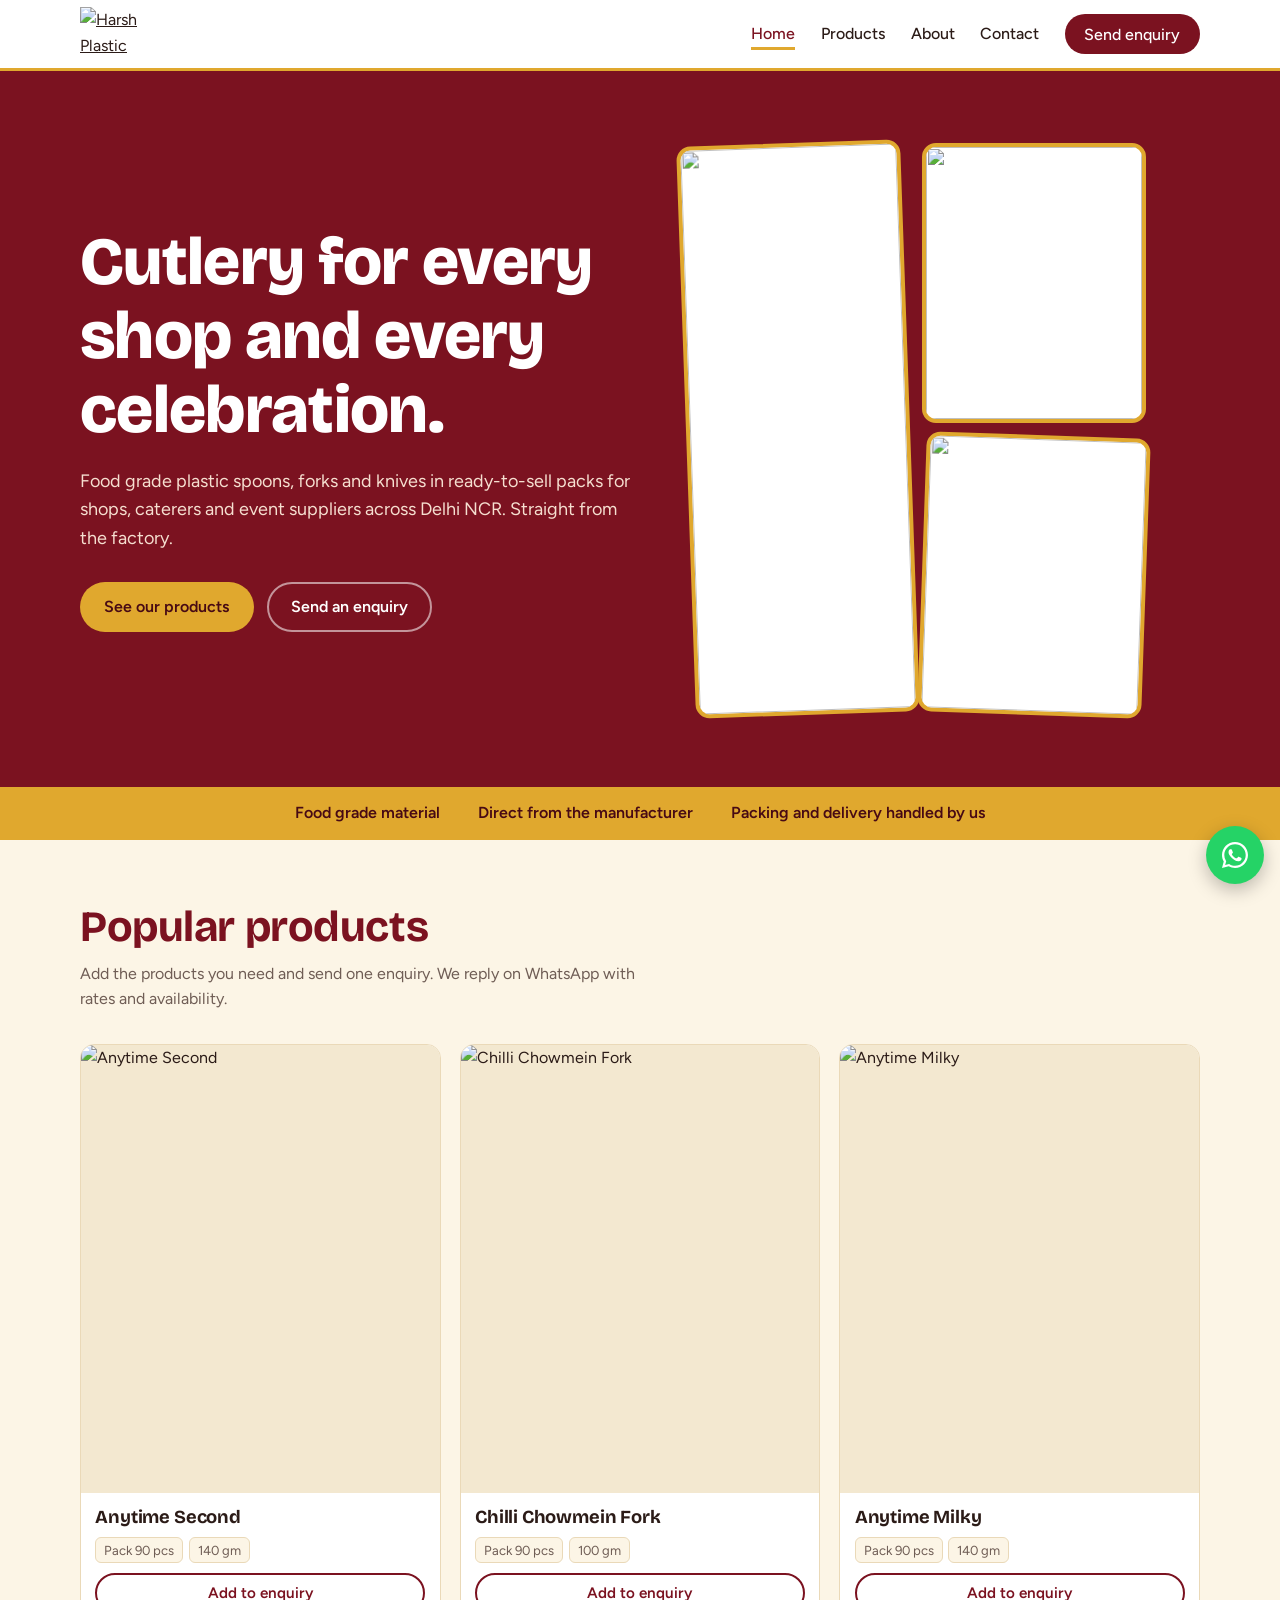
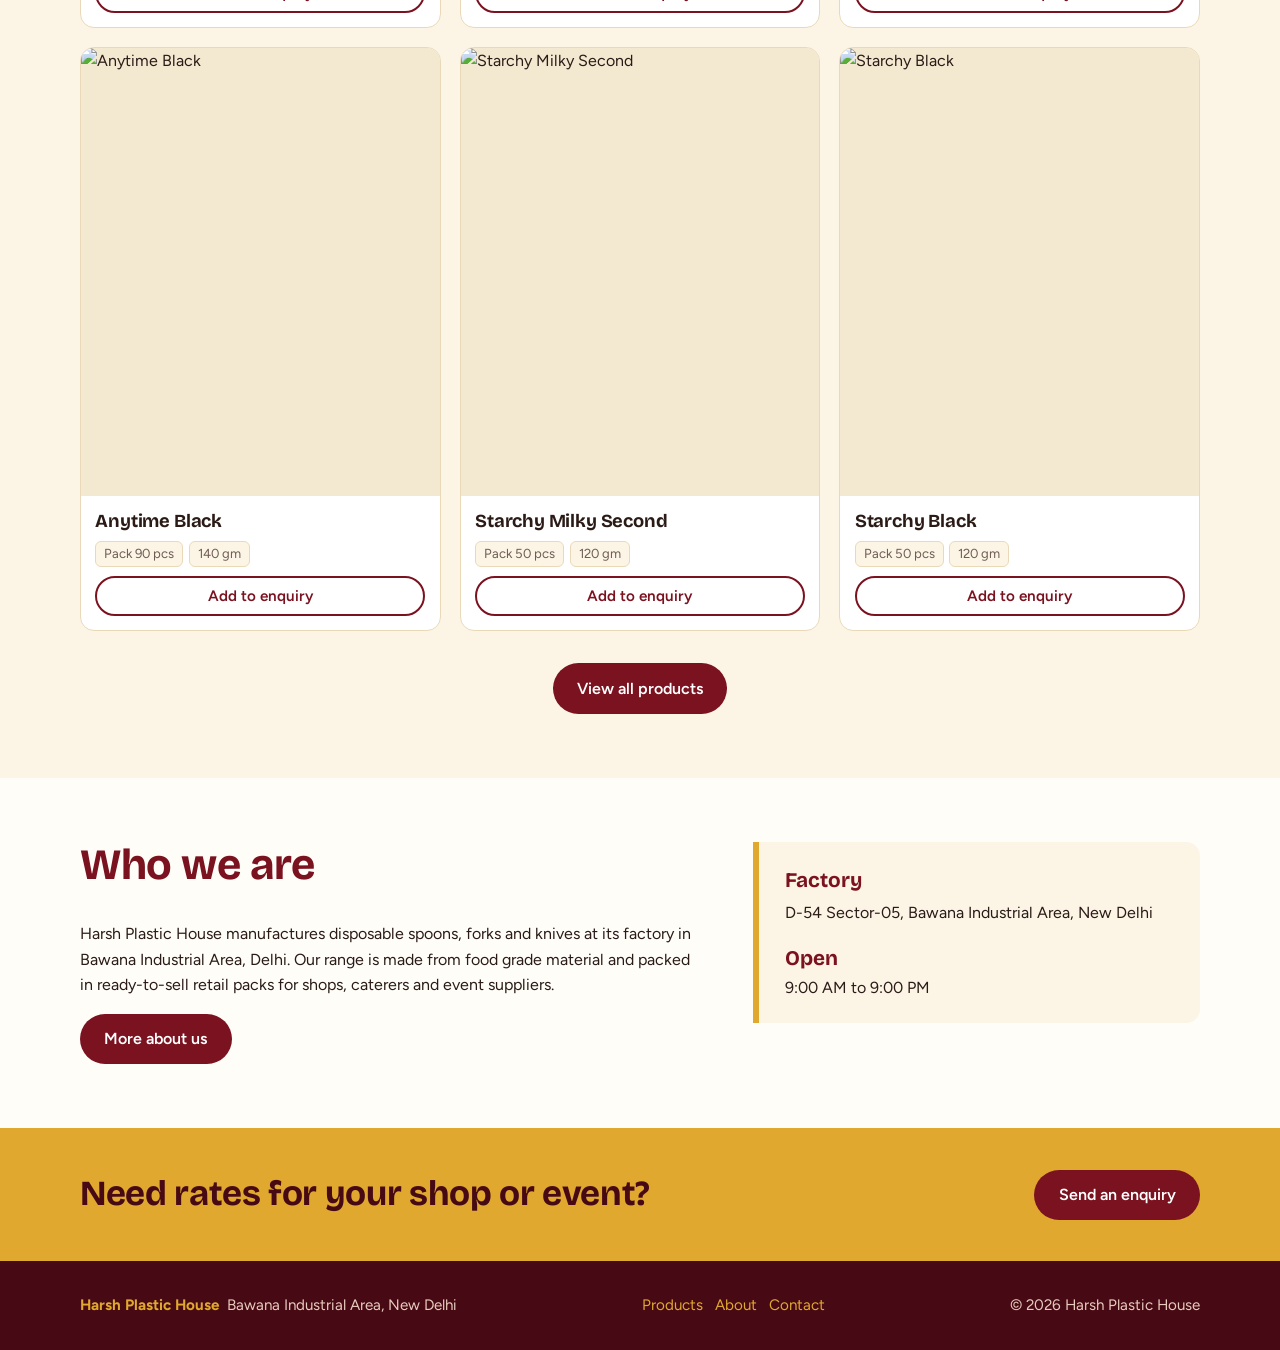
==== index.html @ 72c58db4 "Add files via upload" ====
<!doctype html><html lang="en"><head><meta charset="utf-8"><meta name="viewport" content="width=device-width, initial-scale=1"><title>Harsh Plastic House | Disposable spoons, forks and knives</title>
<meta name="description" content="Harsh Plastic House, Bawana, Delhi. Food grade disposable plastic spoons, forks and knives.">
<link rel="stylesheet" href="https://fonts.googleapis.com/css2?family=Bricolage+Grotesque:opsz,wght@12..96,600;12..96,800&family=Figtree:wght@400;500;600&display=swap"><link rel="stylesheet" href="style.css"></head><body>
<header class="hdr"><div class="wrap"><a href="index.html" aria-label="Home"><img src="assets/img/logo.jpg" alt="Harsh Plastic House" width="68" height="54"></a>
<button class="burger" aria-label="Menu" aria-expanded="false"><span></span><span></span><span></span></button><nav class="nav"><a class="cur" href="index.html">Home</a><a class="" href="products.html">Products</a><a class="" href="about.html">About</a><a class="" href="contact.html">Contact</a><a class="btn " href="enquiry.html">Send enquiry</a></nav></div></header>
<main><section class="hero"><div class="wrap"><div><h1>Cutlery for every shop and every celebration.</h1><p>Food grade plastic spoons, forks and knives in ready-to-sell packs for shops, caterers and event suppliers across Delhi NCR. Straight from the factory.</p><div class="acts"><a class="btn btn-gold" href="products.html">See our products</a><a class="btn btn-line" href="enquiry.html">Send an enquiry</a></div></div><div class="collage" aria-hidden="true"><figure><img src="assets/img/anytime-second.jpg" alt=""></figure><figure><img src="assets/img/chilli-chowmein-fork.jpg" alt=""></figure><figure><img src="assets/img/anytime-milky.jpg" alt=""></figure></div></div></section>
<div class="band"><div class="wrap"><span>Food grade material</span><span>Direct from the manufacturer</span><span>Packing and delivery handled by us</span></div></div>
<section id="products"><div class="wrap"><div class="sec-h"><h2>Popular products</h2><p>Add the products you need and send one enquiry. We reply on WhatsApp with rates and availability.</p></div><div class="grid"><article class="card" data-cat="spoons-forks"><div class="ph"><img src="assets/img/anytime-second.jpg" alt="Anytime Second" loading="lazy"></div><div class="bd"><h3>Anytime Second</h3><div class="chips"><span>Pack 90 pcs</span><span>140 gm</span></div><button class="enq" type="button" data-product="Anytime Second">Add to enquiry</button></div></article><article class="card" data-cat="spoons-forks"><div class="ph"><img src="assets/img/chilli-chowmein-fork.jpg" alt="Chilli Chowmein Fork" loading="lazy"></div><div class="bd"><h3>Chilli Chowmein Fork</h3><div class="chips"><span>Pack 90 pcs</span><span>100 gm</span></div><button class="enq" type="button" data-product="Chilli Chowmein Fork">Add to enquiry</button></div></article><article class="card" data-cat="spoons-forks"><div class="ph"><img src="assets/img/anytime-milky.jpg" alt="Anytime Milky" loading="lazy"></div><div class="bd"><h3>Anytime Milky</h3><div class="chips"><span>Pack 90 pcs</span><span>140 gm</span></div><button class="enq" type="button" data-product="Anytime Milky">Add to enquiry</button></div></article><article class="card" data-cat="spoons-forks"><div class="ph"><img src="assets/img/anytime-black.jpg" alt="Anytime Black" loading="lazy"></div><div class="bd"><h3>Anytime Black</h3><div class="chips"><span>Pack 90 pcs</span><span>140 gm</span></div><button class="enq" type="button" data-product="Anytime Black">Add to enquiry</button></div></article><article class="card" data-cat="spoons-forks"><div class="ph"><img src="assets/img/starchy-milky-second.jpg" alt="Starchy Milky Second" loading="lazy"></div><div class="bd"><h3>Starchy Milky Second</h3><div class="chips"><span>Pack 50 pcs</span><span>120 gm</span></div><button class="enq" type="button" data-product="Starchy Milky Second">Add to enquiry</button></div></article><article class="card" data-cat="spoons-forks"><div class="ph"><img src="assets/img/starchy-black.jpg" alt="Starchy Black" loading="lazy"></div><div class="bd"><h3>Starchy Black</h3><div class="chips"><span>Pack 50 pcs</span><span>120 gm</span></div><button class="enq" type="button" data-product="Starchy Black">Add to enquiry</button></div></article></div><div class="more"><a class="btn btn-maroon" href="products.html">View all products</a></div></div></section>
<section class="about-t"><div class="wrap two"><div><div class="sec-h"><h2>Who we are</h2></div><p>Harsh Plastic House manufactures disposable spoons, forks and knives at its factory in Bawana Industrial Area, Delhi. Our range is made from food grade material and packed in ready-to-sell retail packs for shops, caterers and event suppliers.</p><a class="btn btn-maroon" href="about.html">More about us</a></div><div class="facts"><b>Factory</b><p>D-54 Sector-05, Bawana Industrial Area, New Delhi</p><b>Open</b><p>9:00 AM to 9:00 PM</p></div></div></section><div class="cta"><div class="wrap"><h2>Need rates for your shop or event?</h2><a class="btn" href="enquiry.html">Send an enquiry</a></div></div></main>
<footer class="foot"><div class="wrap"><span><b>Harsh Plastic House</b> &nbsp;Bawana Industrial Area, New Delhi</span><span><a href="products.html">Products</a> &nbsp; <a href="about.html">About</a> &nbsp; <a href="contact.html">Contact</a></span><span>&copy; 2026 Harsh Plastic House</span></div></footer>
<div class="selbar" hidden><span><b class="n">0</b> selected</span><a class="btn btn-gold" href="enquiry.html">Send enquiry</a></div>
<a class="wa" href="https://wa.me/918510837203?text=Hello%20Harsh%20Plastic%20House%2C%20I%20would%20like%20to%20enquire%20about%20your%20products." target="_blank" rel="noopener" aria-label="Chat on WhatsApp"><svg viewBox="0 0 32 32"><path d="M16.04 3C8.84 3 3 8.83 3 16c0 2.3.6 4.54 1.74 6.52L3 29l6.65-1.7A13 13 0 0 0 16.04 29C23.2 29 29 23.17 29 16S23.2 3 16.04 3Zm0 23.8c-1.95 0-3.86-.53-5.53-1.52l-.4-.23-3.95 1.01 1.05-3.84-.26-.4A10.7 10.7 0 0 1 5.3 16c0-5.9 4.84-10.7 10.74-10.7 5.9 0 10.66 4.8 10.66 10.7 0 5.9-4.76 10.8-10.66 10.8Zm5.9-8.02c-.32-.16-1.9-.94-2.2-1.04-.3-.1-.5-.16-.72.16-.22.32-.84 1.04-1.03 1.26-.19.21-.38.24-.7.08-.33-.16-1.36-.5-2.6-1.6-.96-.86-1.6-1.9-1.8-2.22-.18-.32-.02-.5.14-.66.15-.14.33-.38.5-.57.16-.19.2-.32.32-.54.1-.21.05-.4-.03-.56-.08-.16-.72-1.74-.99-2.38-.26-.63-.52-.54-.72-.55h-.6c-.2 0-.55.08-.84.4-.3.32-1.12 1.1-1.12 2.68s1.15 3.1 1.3 3.32c.16.21 2.26 3.46 5.47 4.85.76.33 1.36.52 1.82.67.77.24 1.46.2 2.01.12.61-.09 1.9-.78 2.16-1.52.27-.75.27-1.4.19-1.53-.08-.13-.3-.21-.62-.37Z"/></svg></a>
<script>window.HPH={wa:"918510837203"};</script><script src="assets/js/main.js"></script></body></html>
---- style.css ----
/*
Theme Name: Harsh Plastic House
Description: Catalogue and enquiry theme for Harsh Plastic House. Products are managed under Products in the dashboard; contact details and About text under Appearance > Customize.
Version: 1.0
Author: Bhavy
Text Domain: hph
*/
:root{--maroon:#7b1220;--wine:#470a14;--gold:#e0a82e;--gold-d:#a8730c;--cream:#fcf5e6;--paper:#fffdf8;--ink:#2b1b17;--muted:#6f5d55;--line:#ead9b8;--r:14px}
*{box-sizing:border-box}html{scroll-behavior:smooth;scroll-padding-top:84px}
body{margin:0;font:400 1rem/1.6 Figtree,system-ui,sans-serif;color:var(--ink);background:var(--paper)}
img{max-width:100%;display:block}a{color:inherit}
h1,h2,h3{font-family:'Bricolage Grotesque',Figtree,sans-serif;line-height:1.1;margin:0;letter-spacing:-.01em}
.wrap{width:min(1120px,100% - 2.5rem);margin-inline:auto}
.btn{display:inline-flex;align-items:center;gap:.5rem;padding:.85rem 1.4rem;border-radius:999px;border:2px solid transparent;font:600 1rem Figtree,sans-serif;text-decoration:none;cursor:pointer;transition:background .2s,color .2s,border-color .2s}
.btn-gold{background:var(--gold);color:var(--wine)}.btn-gold:hover{background:#f0bb45}
.btn-line{border-color:rgba(255,255,255,.55);color:#fff}.btn-line:hover{background:#fff;color:var(--maroon)}
:focus-visible{outline:3px solid var(--gold);outline-offset:2px}
/* header */
.hdr{position:sticky;top:0;z-index:50;background:#fff;border-bottom:3px solid var(--gold)}
.hdr .wrap{display:flex;align-items:center;justify-content:space-between;height:68px}
.hdr img{height:54px;width:auto}
.nav{display:none;gap:1.6rem;align-items:center}.nav a{text-decoration:none;font-weight:500}.nav a:hover{color:var(--maroon)}
.nav .btn{padding:.55rem 1.1rem;background:var(--maroon);color:#fff}
.burger{background:none;border:0;padding:.5rem;cursor:pointer}.burger span{display:block;width:24px;height:2px;background:var(--maroon);margin:5px 0}
.nav.open{display:flex;flex-direction:column;position:absolute;top:68px;left:0;right:0;background:#fff;padding:1.2rem;border-bottom:3px solid var(--gold);align-items:flex-start}
/* hero */
.hero{background:var(--maroon);color:#fff;padding:3rem 0 3.5rem}
.hero .wrap{display:grid;gap:2.5rem;align-items:center}
.hero h1{font-size:clamp(2.3rem,7vw,4.2rem);font-weight:800;max-width:16ch}
.hero p{font-size:1.125rem;max-width:46ch;color:#f6dfd0;margin:1.2rem 0 1.8rem}
.hero .acts{display:flex;flex-wrap:wrap;gap:.8rem}
.collage{display:grid;grid-template-columns:1fr 1fr;gap:.8rem;max-width:460px}
.collage figure{margin:0;border:4px solid var(--gold);border-radius:var(--r);overflow:hidden;background:#fff;aspect-ratio:4/5}
.collage figure:nth-child(1){grid-row:span 2;aspect-ratio:auto;transform:rotate(-2deg)}
.collage figure:nth-child(3){transform:rotate(2deg)}
.collage img{width:100%;height:100%;object-fit:cover}
.band{background:var(--gold);color:var(--wine);font-weight:600}
.band .wrap{display:flex;flex-wrap:wrap;justify-content:center;gap:.4rem 2.4rem;padding:.85rem 0;text-align:center}
/* sections */
section{padding:4rem 0}
.sec-h{margin-bottom:2rem}.sec-h h2{font-size:clamp(1.8rem,4.5vw,2.7rem);color:var(--maroon)}.sec-h p{color:var(--muted);margin:.6rem 0 0;max-width:56ch}
#products{background:var(--cream)}
.filters{display:flex;flex-wrap:wrap;gap:.5rem;margin-bottom:1.6rem}
.filters button{border:2px solid var(--maroon);background:transparent;color:var(--maroon);padding:.45rem 1.1rem;border-radius:999px;font:600 .95rem Figtree,sans-serif;cursor:pointer}
.filters button.on{background:var(--maroon);color:#fff}
.grid{display:grid;grid-template-columns:repeat(2,1fr);gap:.8rem}
.card{background:#fff;border:1px solid var(--line);border-radius:var(--r);overflow:hidden;display:flex;flex-direction:column}
.card[hidden]{display:none}
.card .ph{aspect-ratio:4/5;background:#f3e8d0}.card .ph img{width:100%;height:100%;object-fit:cover}
.card .bd{padding:.9rem;display:flex;flex-direction:column;gap:.6rem;flex:1}
.card h3{font-size:1.05rem;color:var(--ink)}
.chips{display:flex;flex-wrap:wrap;gap:.35rem}.chips span{background:var(--cream);border:1px solid var(--line);border-radius:6px;padding:.1rem .5rem;font-size:.82rem;color:var(--muted)}
.card .enq{margin-top:auto;border:2px solid var(--maroon);background:transparent;color:var(--maroon);border-radius:999px;padding:.55rem;font:600 .95rem Figtree,sans-serif;cursor:pointer;transition:background .2s,color .2s}
.card .enq:hover{background:var(--maroon);color:#fff}
/* why */
#why{background:var(--wine);color:#fff}#why .sec-h h2{color:var(--gold)}#why .sec-h p{color:#e9cbbd}
.why{display:grid;gap:1.6rem}.why div{border-top:3px solid var(--gold);padding-top:1rem}
.why h3{font-size:1.3rem;margin-bottom:.4rem}.why p{margin:0;color:#e9cbbd}
/* about */
.two{display:grid;gap:2rem}.about p{font-size:1.1rem;max-width:62ch;margin:0 0 1rem}
.facts{background:var(--cream);border-left:6px solid var(--gold);padding:1.4rem 1.6rem;border-radius:0 var(--r) var(--r) 0;align-self:start}
.facts b{display:block;font-family:'Bricolage Grotesque',sans-serif;font-size:1.3rem;color:var(--maroon)}.facts p{margin:.2rem 0 1rem;font-size:1rem}.facts p:last-child{margin:0}
/* enquiry */
#enquiry{background:var(--cream)}
.form{background:#fff;border:2px solid var(--gold);border-radius:var(--r);padding:1.4rem;display:grid;gap:1rem}
.form label{display:grid;gap:.3rem;font-weight:600;font-size:.95rem}
.form input,.form select,.form textarea{font:400 1rem Figtree,sans-serif;padding:.75rem .85rem;border:1.5px solid #d9c6a0;border-radius:10px;background:#fffefb;color:var(--ink);width:100%}
.form input:focus,.form select:focus,.form textarea:focus{outline:3px solid rgba(224,168,46,.5);border-color:var(--gold-d)}
.form .row{display:grid;gap:1rem}.form .hp{position:absolute;left:-9999px}
.form .btn{background:var(--maroon);color:#fff;justify-content:center;font-size:1.05rem}.form .btn:hover{background:var(--wine)}
.status{margin:0;font-size:.95rem;color:var(--muted)}.status a{color:var(--maroon);font-weight:600}
.enq-side p{color:var(--muted);max-width:40ch}
/* contact */
.cinfo{display:grid;gap:1.1rem;align-content:start}.cinfo h3{font-size:1.05rem;color:var(--maroon);margin-bottom:.1rem}.cinfo p,.cinfo a{margin:0;text-decoration:none}.cinfo a:hover{text-decoration:underline}
.map{border:0;width:100%;height:340px;border-radius:var(--r);background:var(--cream)}
.foot{background:var(--wine);color:#e9cbbd;padding:2rem 0;font-size:.95rem}.foot .wrap{display:flex;flex-wrap:wrap;justify-content:space-between;gap:.6rem}.foot b{color:var(--gold)}
.wa{position:fixed;right:16px;bottom:16px;width:58px;height:58px;border-radius:50%;background:#25d366;display:grid;place-items:center;box-shadow:0 6px 18px rgba(0,0,0,.25);z-index:60}.wa svg{width:32px;height:32px;fill:#fff}
@media(min-width:760px){
 .nav{display:flex}.burger{display:none}
 .hero{padding:4.5rem 0}.hero .wrap{grid-template-columns:1.1fr 1fr}
 .grid{grid-template-columns:repeat(3,1fr);gap:1.2rem}.card h3{font-size:1.15rem}
 .why{grid-template-columns:repeat(2,1fr);gap:2rem 2.5rem}
 .two{grid-template-columns:1.4fr 1fr;gap:3rem}.form .row{grid-template-columns:1fr 1fr}
 #enquiry .two{grid-template-columns:1fr 1.3fr}#contact .two{grid-template-columns:1fr 1.3fr}
 .form{padding:2rem}
}
@media(prefers-reduced-motion:reduce){*{transition:none!important;scroll-behavior:auto!important}}
/* multi-page additions */
.nav a.cur{color:var(--maroon);box-shadow:0 3px 0 var(--gold)}.nav .btn.cur{box-shadow:none;background:var(--wine);color:#fff}
.pagehead{background:var(--maroon);color:#fff;padding:2.6rem 0;border-bottom:6px solid var(--gold)}
.pagehead h1{font-size:clamp(2rem,5vw,3rem);font-weight:800}.pagehead p{margin:.6rem 0 0;color:#f6dfd0;max-width:56ch}
.more{margin-top:2rem;text-align:center}.btn-maroon{background:var(--maroon);color:#fff}.btn-maroon:hover{background:var(--wine)}
.card .enq.on{background:var(--maroon);color:#fff}
.selbar{position:fixed;left:16px;bottom:16px;right:90px;max-width:430px;background:var(--wine);color:#fff;border:2px solid var(--gold);border-radius:999px;padding:.5rem .6rem .5rem 1.1rem;display:flex;align-items:center;justify-content:space-between;gap:.8rem;z-index:60;box-shadow:0 6px 18px rgba(0,0,0,.25)}
.selbar[hidden]{display:none}.selbar .btn{padding:.5rem 1rem;font-size:.95rem}
.cta{background:var(--gold);color:var(--wine);padding:2.6rem 0}.cta .wrap{display:flex;flex-wrap:wrap;align-items:center;justify-content:space-between;gap:1.2rem}
.cta h2{font-size:clamp(1.5rem,4vw,2.2rem)}.cta .btn{background:var(--maroon);color:#fff}.cta .btn:hover{background:var(--wine)}
fieldset{border:0;padding:0;margin:0}legend{font-weight:600;font-size:.95rem;padding:0;margin-bottom:.3rem}
.checks{display:grid;gap:.2rem;max-height:280px;overflow:auto;border:1.5px solid #d9c6a0;border-radius:10px;padding:.5rem;background:#fffefb}
.chk{display:flex;gap:.6rem;align-items:center;font-weight:500;padding:.35rem .4rem;border-radius:8px;cursor:pointer}.chk:hover{background:var(--cream)}
.form .chk input{width:auto;padding:0;accent-color:var(--maroon);flex:none;width:18px;height:18px}
.foot a{color:var(--gold);text-decoration:none}.foot a:hover{text-decoration:underline}
.plain{padding:3rem 0}
@media(min-width:760px){.checks{grid-template-columns:1fr 1fr}.selbar{right:auto;width:430px}}
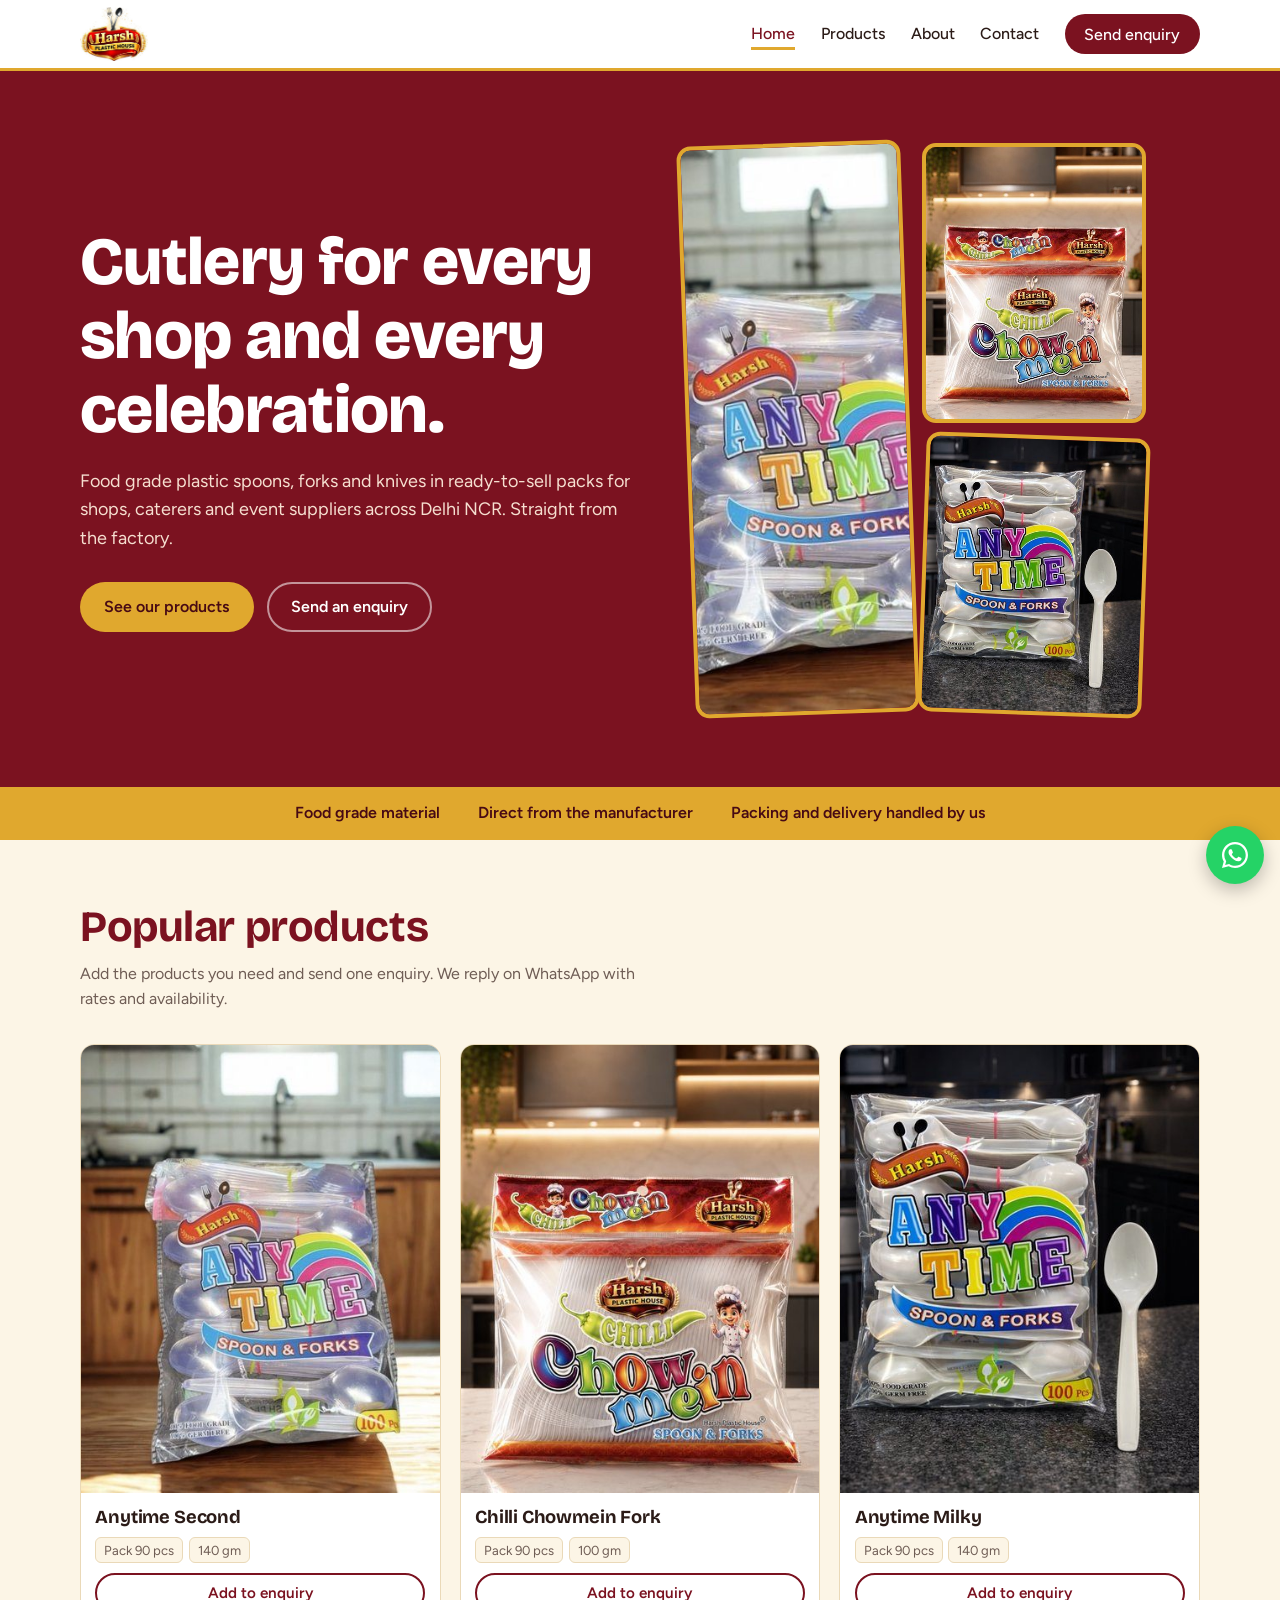
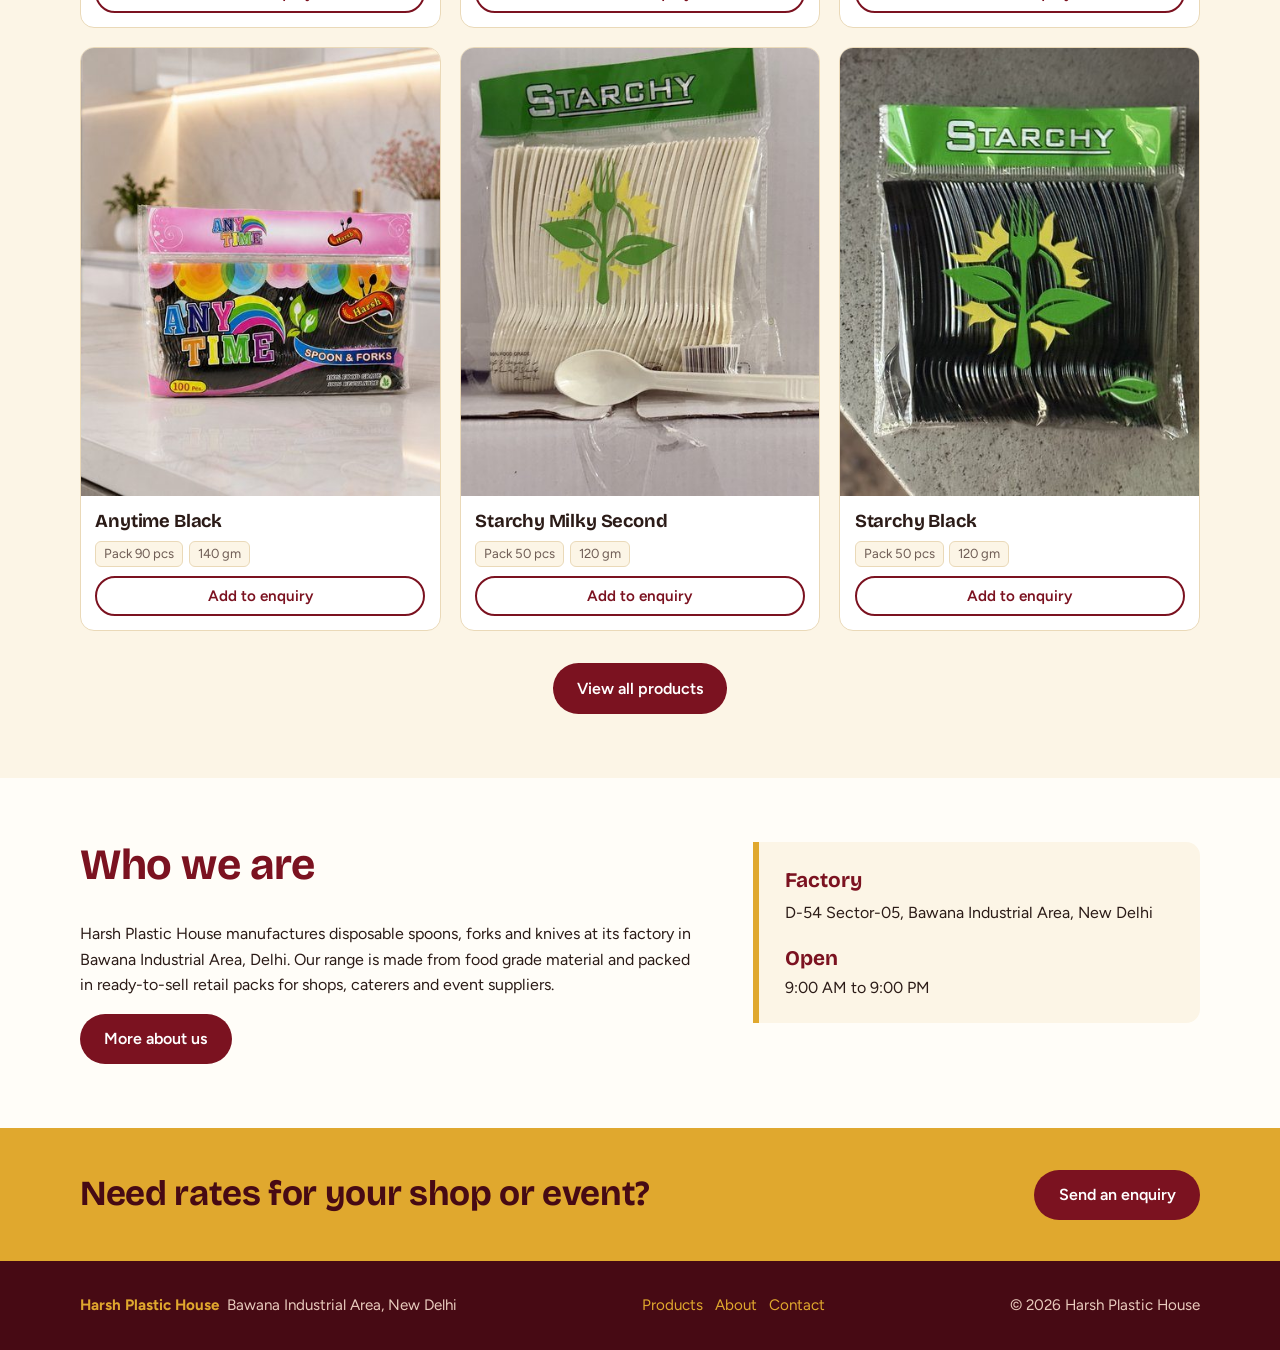
==== commit 416a9fe2: "Add files via upload" ====
--- a/index.html
+++ b/index.html
@@ -1,13 +1,13 @@
 <!doctype html><html lang="en"><head><meta charset="utf-8"><meta name="viewport" content="width=device-width, initial-scale=1"><title>Harsh Plastic House | Disposable spoons, forks and knives</title>
 <meta name="description" content="Harsh Plastic House, Bawana, Delhi. Food grade disposable plastic spoons, forks and knives.">
 <link rel="stylesheet" href="https://fonts.googleapis.com/css2?family=Bricolage+Grotesque:opsz,wght@12..96,600;12..96,800&family=Figtree:wght@400;500;600&display=swap"><link rel="stylesheet" href="style.css"></head><body>
-<header class="hdr"><div class="wrap"><a href="index.html" aria-label="Home"><img src="assets/img/logo.jpg" alt="Harsh Plastic House" width="68" height="54"></a>
+<header class="hdr"><div class="wrap"><a href="index.html" aria-label="Home"><img src="logo.jpg" alt="Harsh Plastic House" width="68" height="54"></a>
 <button class="burger" aria-label="Menu" aria-expanded="false"><span></span><span></span><span></span></button><nav class="nav"><a class="cur" href="index.html">Home</a><a class="" href="products.html">Products</a><a class="" href="about.html">About</a><a class="" href="contact.html">Contact</a><a class="btn " href="enquiry.html">Send enquiry</a></nav></div></header>
-<main><section class="hero"><div class="wrap"><div><h1>Cutlery for every shop and every celebration.</h1><p>Food grade plastic spoons, forks and knives in ready-to-sell packs for shops, caterers and event suppliers across Delhi NCR. Straight from the factory.</p><div class="acts"><a class="btn btn-gold" href="products.html">See our products</a><a class="btn btn-line" href="enquiry.html">Send an enquiry</a></div></div><div class="collage" aria-hidden="true"><figure><img src="assets/img/anytime-second.jpg" alt=""></figure><figure><img src="assets/img/chilli-chowmein-fork.jpg" alt=""></figure><figure><img src="assets/img/anytime-milky.jpg" alt=""></figure></div></div></section>
+<main><section class="hero"><div class="wrap"><div><h1>Cutlery for every shop and every celebration.</h1><p>Food grade plastic spoons, forks and knives in ready-to-sell packs for shops, caterers and event suppliers across Delhi NCR. Straight from the factory.</p><div class="acts"><a class="btn btn-gold" href="products.html">See our products</a><a class="btn btn-line" href="enquiry.html">Send an enquiry</a></div></div><div class="collage" aria-hidden="true"><figure><img src="anytime-second.jpg" alt=""></figure><figure><img src="chilli-chowmein-fork.jpg" alt=""></figure><figure><img src="anytime-milky.jpg" alt=""></figure></div></div></section>
 <div class="band"><div class="wrap"><span>Food grade material</span><span>Direct from the manufacturer</span><span>Packing and delivery handled by us</span></div></div>
-<section id="products"><div class="wrap"><div class="sec-h"><h2>Popular products</h2><p>Add the products you need and send one enquiry. We reply on WhatsApp with rates and availability.</p></div><div class="grid"><article class="card" data-cat="spoons-forks"><div class="ph"><img src="assets/img/anytime-second.jpg" alt="Anytime Second" loading="lazy"></div><div class="bd"><h3>Anytime Second</h3><div class="chips"><span>Pack 90 pcs</span><span>140 gm</span></div><button class="enq" type="button" data-product="Anytime Second">Add to enquiry</button></div></article><article class="card" data-cat="spoons-forks"><div class="ph"><img src="assets/img/chilli-chowmein-fork.jpg" alt="Chilli Chowmein Fork" loading="lazy"></div><div class="bd"><h3>Chilli Chowmein Fork</h3><div class="chips"><span>Pack 90 pcs</span><span>100 gm</span></div><button class="enq" type="button" data-product="Chilli Chowmein Fork">Add to enquiry</button></div></article><article class="card" data-cat="spoons-forks"><div class="ph"><img src="assets/img/anytime-milky.jpg" alt="Anytime Milky" loading="lazy"></div><div class="bd"><h3>Anytime Milky</h3><div class="chips"><span>Pack 90 pcs</span><span>140 gm</span></div><button class="enq" type="button" data-product="Anytime Milky">Add to enquiry</button></div></article><article class="card" data-cat="spoons-forks"><div class="ph"><img src="assets/img/anytime-black.jpg" alt="Anytime Black" loading="lazy"></div><div class="bd"><h3>Anytime Black</h3><div class="chips"><span>Pack 90 pcs</span><span>140 gm</span></div><button class="enq" type="button" data-product="Anytime Black">Add to enquiry</button></div></article><article class="card" data-cat="spoons-forks"><div class="ph"><img src="assets/img/starchy-milky-second.jpg" alt="Starchy Milky Second" loading="lazy"></div><div class="bd"><h3>Starchy Milky Second</h3><div class="chips"><span>Pack 50 pcs</span><span>120 gm</span></div><button class="enq" type="button" data-product="Starchy Milky Second">Add to enquiry</button></div></article><article class="card" data-cat="spoons-forks"><div class="ph"><img src="assets/img/starchy-black.jpg" alt="Starchy Black" loading="lazy"></div><div class="bd"><h3>Starchy Black</h3><div class="chips"><span>Pack 50 pcs</span><span>120 gm</span></div><button class="enq" type="button" data-product="Starchy Black">Add to enquiry</button></div></article></div><div class="more"><a class="btn btn-maroon" href="products.html">View all products</a></div></div></section>
+<section id="products"><div class="wrap"><div class="sec-h"><h2>Popular products</h2><p>Add the products you need and send one enquiry. We reply on WhatsApp with rates and availability.</p></div><div class="grid"><article class="card" data-cat="spoons-forks"><div class="ph"><img src="anytime-second.jpg" alt="Anytime Second" loading="lazy"></div><div class="bd"><h3>Anytime Second</h3><div class="chips"><span>Pack 90 pcs</span><span>140 gm</span></div><button class="enq" type="button" data-product="Anytime Second">Add to enquiry</button></div></article><article class="card" data-cat="spoons-forks"><div class="ph"><img src="chilli-chowmein-fork.jpg" alt="Chilli Chowmein Fork" loading="lazy"></div><div class="bd"><h3>Chilli Chowmein Fork</h3><div class="chips"><span>Pack 90 pcs</span><span>100 gm</span></div><button class="enq" type="button" data-product="Chilli Chowmein Fork">Add to enquiry</button></div></article><article class="card" data-cat="spoons-forks"><div class="ph"><img src="anytime-milky.jpg" alt="Anytime Milky" loading="lazy"></div><div class="bd"><h3>Anytime Milky</h3><div class="chips"><span>Pack 90 pcs</span><span>140 gm</span></div><button class="enq" type="button" data-product="Anytime Milky">Add to enquiry</button></div></article><article class="card" data-cat="spoons-forks"><div class="ph"><img src="anytime-black.jpg" alt="Anytime Black" loading="lazy"></div><div class="bd"><h3>Anytime Black</h3><div class="chips"><span>Pack 90 pcs</span><span>140 gm</span></div><button class="enq" type="button" data-product="Anytime Black">Add to enquiry</button></div></article><article class="card" data-cat="spoons-forks"><div class="ph"><img src="starchy-milky-second.jpg" alt="Starchy Milky Second" loading="lazy"></div><div class="bd"><h3>Starchy Milky Second</h3><div class="chips"><span>Pack 50 pcs</span><span>120 gm</span></div><button class="enq" type="button" data-product="Starchy Milky Second">Add to enquiry</button></div></article><article class="card" data-cat="spoons-forks"><div class="ph"><img src="starchy-black.jpg" alt="Starchy Black" loading="lazy"></div><div class="bd"><h3>Starchy Black</h3><div class="chips"><span>Pack 50 pcs</span><span>120 gm</span></div><button class="enq" type="button" data-product="Starchy Black">Add to enquiry</button></div></article></div><div class="more"><a class="btn btn-maroon" href="products.html">View all products</a></div></div></section>
 <section class="about-t"><div class="wrap two"><div><div class="sec-h"><h2>Who we are</h2></div><p>Harsh Plastic House manufactures disposable spoons, forks and knives at its factory in Bawana Industrial Area, Delhi. Our range is made from food grade material and packed in ready-to-sell retail packs for shops, caterers and event suppliers.</p><a class="btn btn-maroon" href="about.html">More about us</a></div><div class="facts"><b>Factory</b><p>D-54 Sector-05, Bawana Industrial Area, New Delhi</p><b>Open</b><p>9:00 AM to 9:00 PM</p></div></div></section><div class="cta"><div class="wrap"><h2>Need rates for your shop or event?</h2><a class="btn" href="enquiry.html">Send an enquiry</a></div></div></main>
 <footer class="foot"><div class="wrap"><span><b>Harsh Plastic House</b> &nbsp;Bawana Industrial Area, New Delhi</span><span><a href="products.html">Products</a> &nbsp; <a href="about.html">About</a> &nbsp; <a href="contact.html">Contact</a></span><span>&copy; 2026 Harsh Plastic House</span></div></footer>
 <div class="selbar" hidden><span><b class="n">0</b> selected</span><a class="btn btn-gold" href="enquiry.html">Send enquiry</a></div>
 <a class="wa" href="https://wa.me/918510837203?text=Hello%20Harsh%20Plastic%20House%2C%20I%20would%20like%20to%20enquire%20about%20your%20products." target="_blank" rel="noopener" aria-label="Chat on WhatsApp"><svg viewBox="0 0 32 32"><path d="M16.04 3C8.84 3 3 8.83 3 16c0 2.3.6 4.54 1.74 6.52L3 29l6.65-1.7A13 13 0 0 0 16.04 29C23.2 29 29 23.17 29 16S23.2 3 16.04 3Zm0 23.8c-1.95 0-3.86-.53-5.53-1.52l-.4-.23-3.95 1.01 1.05-3.84-.26-.4A10.7 10.7 0 0 1 5.3 16c0-5.9 4.84-10.7 10.74-10.7 5.9 0 10.66 4.8 10.66 10.7 0 5.9-4.76 10.8-10.66 10.8Zm5.9-8.02c-.32-.16-1.9-.94-2.2-1.04-.3-.1-.5-.16-.72.16-.22.32-.84 1.04-1.03 1.26-.19.21-.38.24-.7.08-.33-.16-1.36-.5-2.6-1.6-.96-.86-1.6-1.9-1.8-2.22-.18-.32-.02-.5.14-.66.15-.14.33-.38.5-.57.16-.19.2-.32.32-.54.1-.21.05-.4-.03-.56-.08-.16-.72-1.74-.99-2.38-.26-.63-.52-.54-.72-.55h-.6c-.2 0-.55.08-.84.4-.3.32-1.12 1.1-1.12 2.68s1.15 3.1 1.3 3.32c.16.21 2.26 3.46 5.47 4.85.76.33 1.36.52 1.82.67.77.24 1.46.2 2.01.12.61-.09 1.9-.78 2.16-1.52.27-.75.27-1.4.19-1.53-.08-.13-.3-.21-.62-.37Z"/></svg></a>
-<script>window.HPH={wa:"918510837203"};</script><script src="assets/js/main.js"></script></body></html>+<script>window.HPH={wa:"918510837203"};</script><script src="main.js"></script></body></html>
